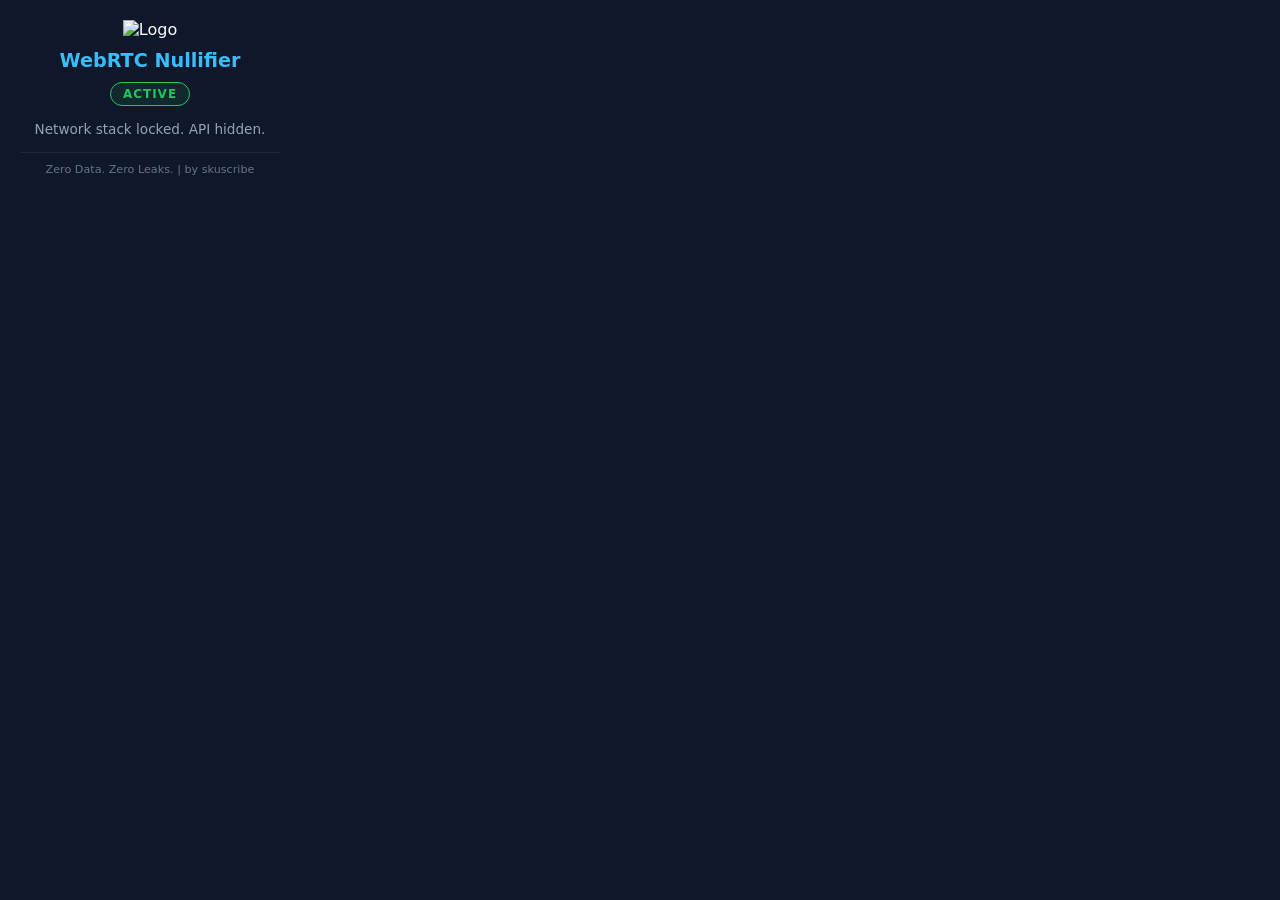
==== popup.html @ 37cdd7b0 "Add files via upload" ====
<!DOCTYPE html>
<html>
<head>
  <meta charset="UTF-8">
  <link rel="stylesheet" href="popup.css">
</head>
<body>
  <div class="container">
    <img src="icons/logo.svg" class="logo" alt="Logo">
    <h1>WebRTC Nullifier</h1>
    <div class="status-badge">ACTIVE</div>
    <p class="desc">Network stack locked. API hidden.</p>
    <div class="footer">Zero Data. Zero Leaks. | by skuscribe</div>
  </div>
</body>
</html>
---- popup.css ----
body { width: 300px; margin: 0; font-family: 'Inter', system-ui, sans-serif; background: #0f172a; color: #f8fafc; }
.container { padding: 20px; text-align: center; }
.logo { width: 64px; height: 64px; margin-bottom: 10px; }
h1 { margin: 0 0 10px 0; font-size: 1.2rem; color: #38bdf8; }
.status-badge { display: inline-block; background: rgba(34, 197, 94, 0.1); color: #22c55e; border: 1px solid #22c55e; padding: 4px 12px; border-radius: 999px; font-size: 0.75rem; font-weight: 700; letter-spacing: 1px; }
.desc { font-size: 0.85rem; color: #94a3b8; margin: 15px 0; }
.footer { font-size: 0.7rem; color: #64748b; border-top: 1px solid #1e293b; padding-top: 10px; margin-top: 10px; }
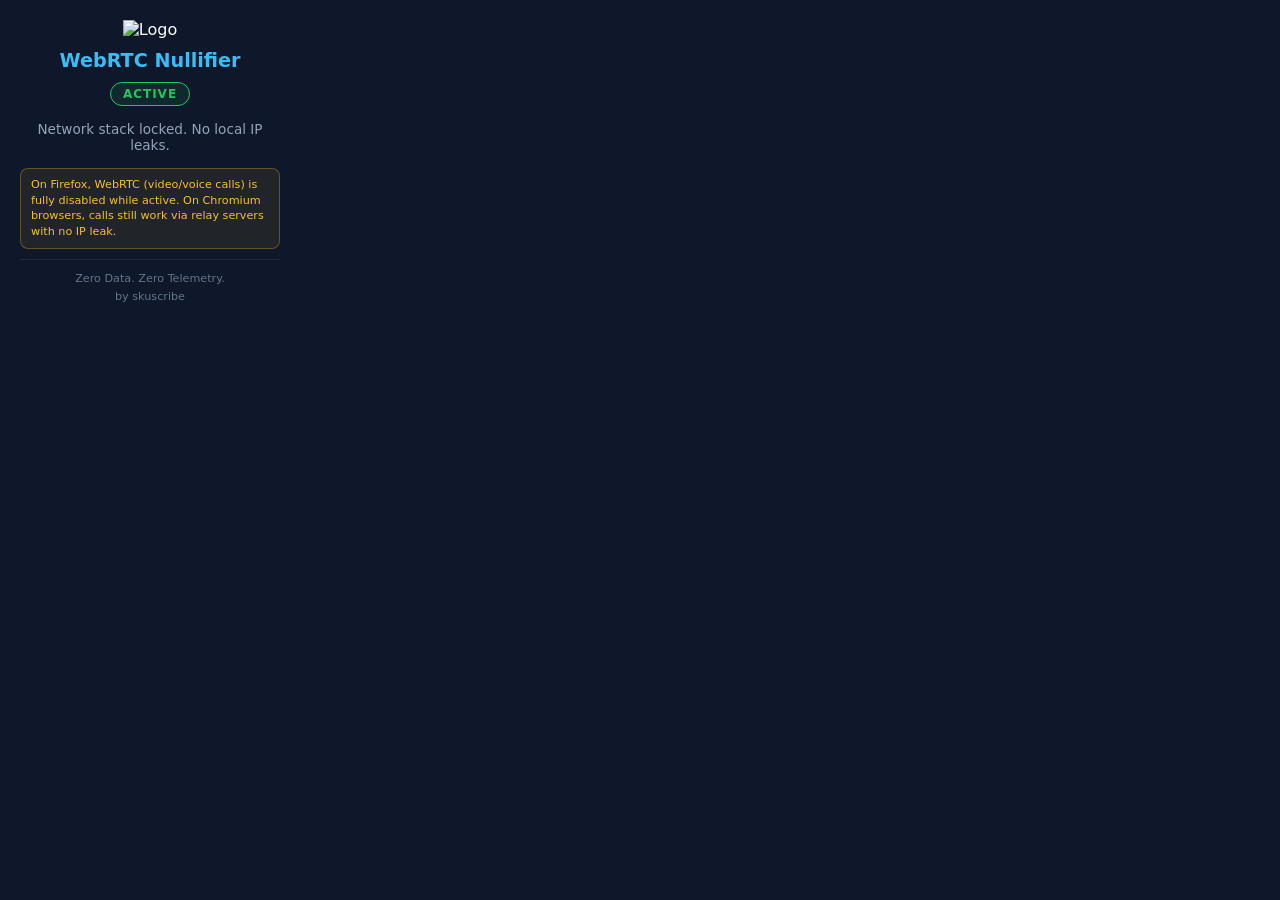
==== commit 77ca68f7: "Add files via upload" ====
--- a/popup.html
+++ b/popup.html
@@ -6,11 +6,12 @@
 </head>
 <body>
   <div class="container">
-    <img src="icons/logo.svg" class="logo" alt="Logo">
+    <img src="icons/logo128.png" class="logo" alt="Logo">
     <h1>WebRTC Nullifier</h1>
     <div class="status-badge">ACTIVE</div>
-    <p class="desc">Network stack locked. API hidden.</p>
-    <div class="footer">Zero Data. Zero Leaks. | by skuscribe</div>
+    <p class="desc">Network stack locked. No local IP leaks.</p>
+    <div class="note">On Firefox, WebRTC (video/voice calls) is fully disabled while active. On Chromium browsers, calls still work via relay servers with no IP leak.</div>
+    <div class="footer">Zero Data. Zero Telemetry.<br>by skuscribe</div>
   </div>
 </body>
 </html>
--- a/popup.css
+++ b/popup.css
@@ -4,4 +4,5 @@
 h1 { margin: 0 0 10px 0; font-size: 1.2rem; color: #38bdf8; }
 .status-badge { display: inline-block; background: rgba(34, 197, 94, 0.1); color: #22c55e; border: 1px solid #22c55e; padding: 4px 12px; border-radius: 999px; font-size: 0.75rem; font-weight: 700; letter-spacing: 1px; }
 .desc { font-size: 0.85rem; color: #94a3b8; margin: 15px 0; }
-.footer { font-size: 0.7rem; color: #64748b; border-top: 1px solid #1e293b; padding-top: 10px; margin-top: 10px; }
+.note { font-size: 0.7rem; color: #fbbf24; background: rgba(251, 191, 36, 0.08); border: 1px solid rgba(251, 191, 36, 0.3); border-radius: 8px; padding: 8px 10px; line-height: 1.4; text-align: left; margin-bottom: 10px; }
+.footer { font-size: 0.7rem; color: #64748b; border-top: 1px solid #1e293b; padding-top: 10px; margin-top: 10px; line-height: 1.6; }
